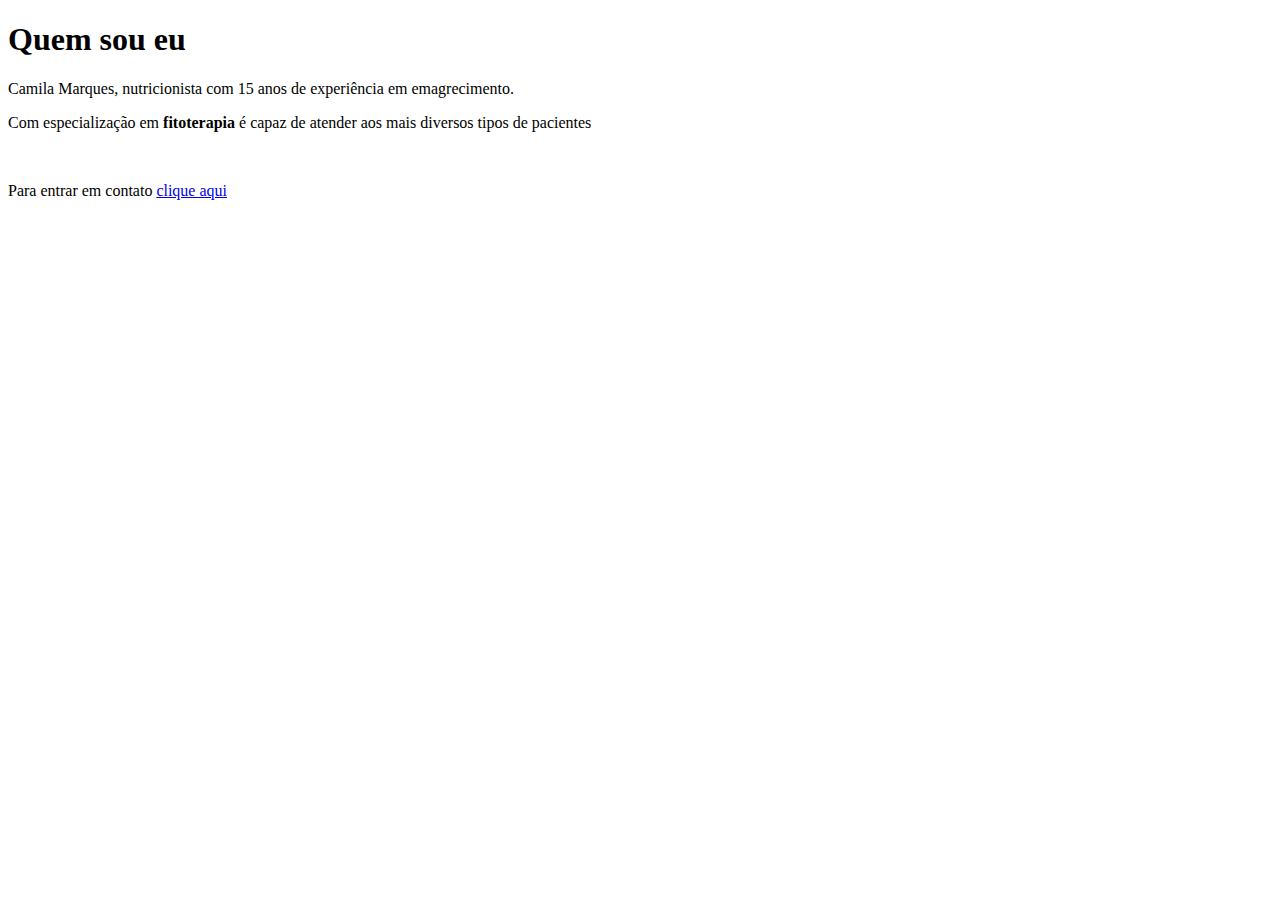
==== index.html @ a7e903c3 "Primeiro Commit" ====
<!DOCTYPE html>

    <head>
        <title> Nutri Cá Marques </title>
    </head>

    <body>
        <H1> Quem sou eu </H1>
        <p> Camila Marques, nutricionista com 15 anos de experiência em emagrecimento. </p>

        <p> Com especialização em <strong> fitoterapia </strong> é capaz de atender aos mais diversos tipos de pacientes</p>
        <br>
        <p> Para entrar em contato <a href="https://www.instagram.com/camilamarquesnutri/" target="_blank"> clique aqui </a> </p>
    </body>
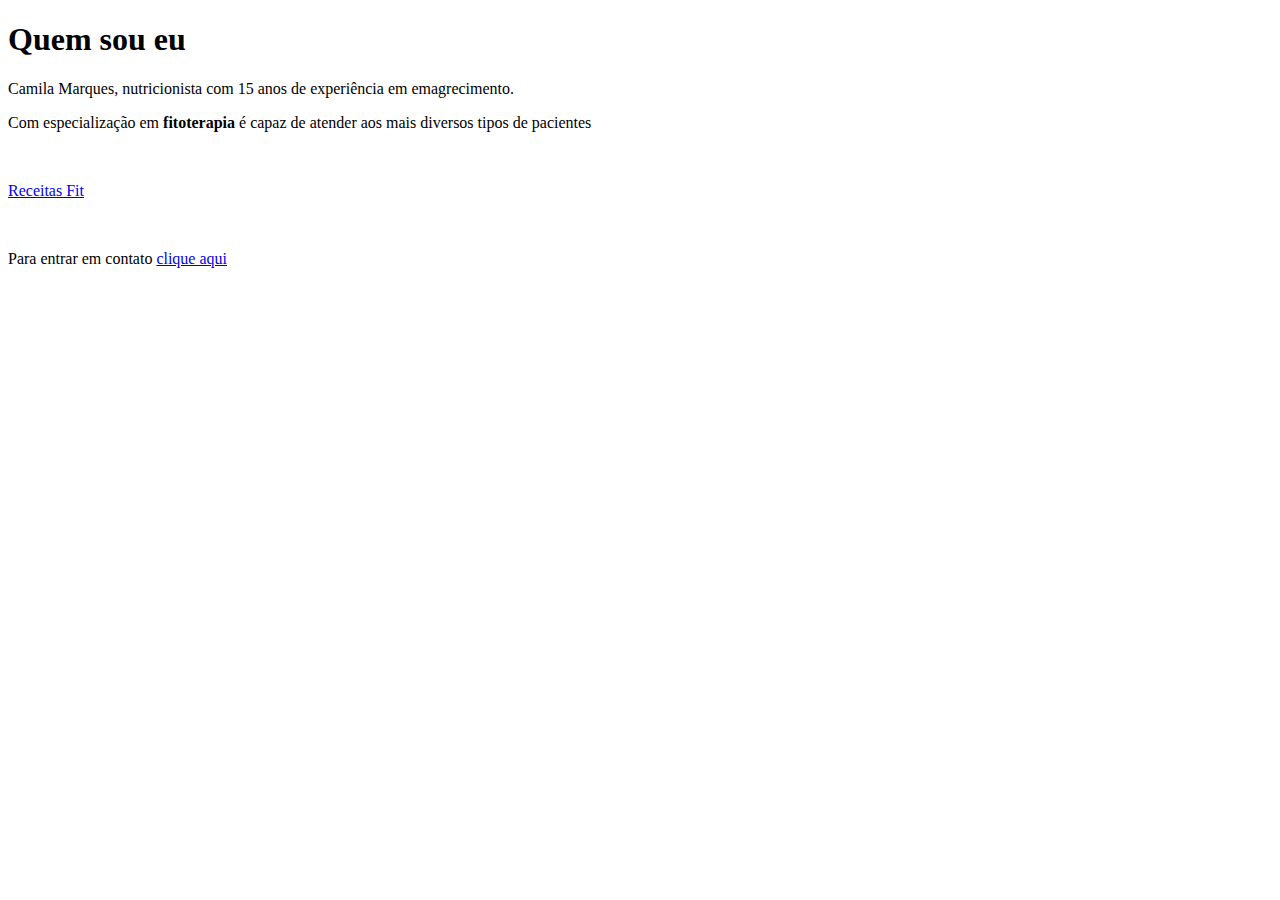
==== commit 62a33496: "Segundo commit" ====
--- a/index.html
+++ b/index.html
@@ -10,5 +10,8 @@
 
         <p> Com especialização em <strong> fitoterapia </strong> é capaz de atender aos mais diversos tipos de pacientes</p>
         <br>
+        <p> <a href="file:///C:/Users/Teste/Desktop/Curso%20HMTL/receitas.html"> Receitas Fit </a> </p>
+        <br>
         <p> Para entrar em contato <a href="https://www.instagram.com/camilamarquesnutri/" target="_blank"> clique aqui </a> </p>
+    
     </body>
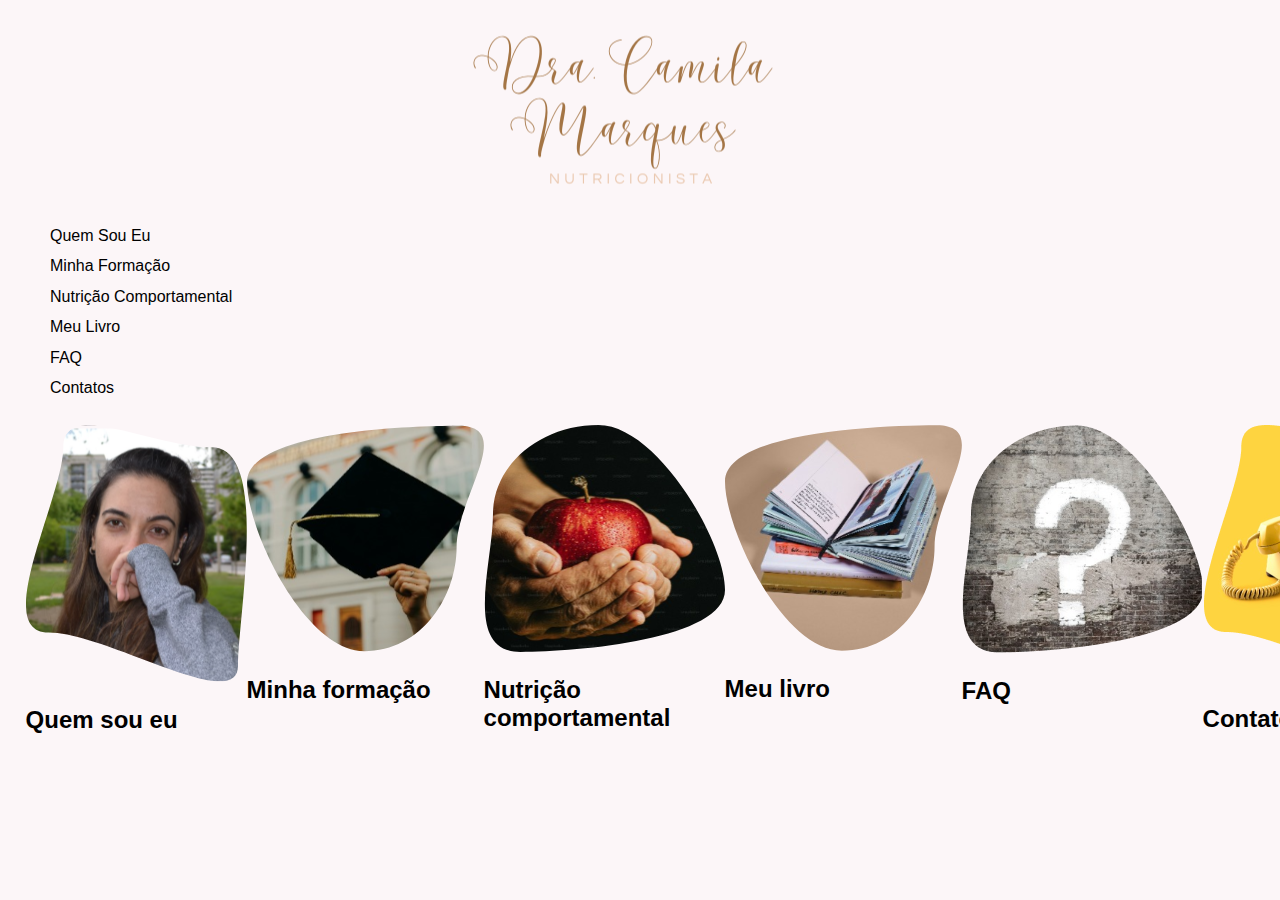
==== commit e5bc4d63: "Primeira versão site nutri" ====
--- a/index.html
+++ b/index.html
@@ -1,17 +1,68 @@
 <!DOCTYPE html>
+<html lang="pt-br">
+<head>
+    <meta charset="UTF-8">
+    <meta name="viewport" content="width=device-width, initial-scale=1.0">
+    <title>Camila Marques Nutri</title>
+    <link rel="stylesheet" href="Estilos.css">
+
 
     <head>
         <title> Nutri Cá Marques </title>
     </head>
 
     <body>
-        <H1> Quem sou eu </H1>
-        <p> Camila Marques, nutricionista com 15 anos de experiência em emagrecimento. </p>
+         <header>
+                <a class="Logotipo" href="index.html">
+                <img src="Logotipo Camila 2.svg" alt="Logo Camila Marques Nutri">
+                </a>
+            <nav>
+                <ul>
+                    <li><a href="Quem sou eu.html">Quem Sou Eu</a></li>
+                    <li><a href="Minha formação.html">Minha Formação</a></li>
+                    <li><a href="Nutrição comportamental.html">Nutrição Comportamental</a></li>
+                    <li><a href="Meu Livro.html">Meu Livro</a></li>
+                    <li><a href="FAQ.html">FAQ</a></li>
+                    <li><a href="Contatos.html">Contatos</a></li>
+                </ul>
+        </header>
+    
+       
+        <main class="ItensIndex">
+                <section>
+                <img src="Quem sou eu imagem.svg" alt="Card quem sou eu">
+                <h2>Quem sou eu</h2>
+                </section>
 
-        <p> Com especialização em <strong> fitoterapia </strong> é capaz de atender aos mais diversos tipos de pacientes</p>
-        <br>
-        <p> <a href="file:///C:/Users/Teste/Desktop/Curso%20HMTL/receitas.html"> Receitas Fit </a> </p>
-        <br>
-        <p> Para entrar em contato <a href="https://www.instagram.com/camilamarquesnutri/" target="_blank"> clique aqui </a> </p>
+                <section>
+                <img src="Minha formação imagem.svg" alt="Card minha formação">
+                <h2>Minha formação</h2>
+                </section>
+
+                <section>
+                <img src="Nutrição comportamental imagem.svg" alt="Card Nutrição comportamental">
+                <h2>Nutrição comportamental</h2>
+                </section>
+
+                <section>
+                <img src="meu livro imagem.svg" alt="Card meu livro">
+                <h2>Meu livro</h2>
+                </section>
+
+                <section>
+                <img src="FAQ imagem.png" alt="Card FAQ">
+                <h2>FAQ</h2>
+                </section>
+
+                <section>
+                <img src="contato imagem.png" alt="Card contatos">
+                <h2>Contatos</h2>
+                </section>
+            </main>
+
+        <footer>
+
+
+        </footer>
     
     </body>
--- a/Estilos.css
+++ b/Estilos.css
@@ -0,0 +1,55 @@
+    @import url('https://fonts.googleapis.com/css2?family=Poppins:ital,wght@0,100;0,200;0,300;0,400;0,500;0,600;0,700;0,800;0,900;1,100;1,200;1,300;1,400;1,500;1,600;1,700;1,800;1,900&display=swap')
+
+    body { 
+        background-color: #FCF6F8; 
+        margin: 0;
+        padding: 0;
+    }
+
+    body {
+        background-color: #FCF6F8;
+        margin: 0;
+        padding: 0;
+
+    }
+    .Logotipo {
+            display: flex; 
+            justify-content: center;
+            }
+
+    main {
+    font-family: "Poppins", sans-serif;
+    display: flex;
+    flex-direction: column;
+    width: 50%;
+    margin-left: 2%;
+}
+
+header nav ul {
+    font-family: "Poppins", sans-serif;
+    justify-content: center;
+    list-style-type: none;
+    display: flex;
+    flex-direction: column;
+}
+
+header nav ul li {
+    margin-bottom: 1%; 
+}
+
+header nav ul li a {
+    text-decoration: none;
+    color: #000000 ; 
+    padding: 10px; 
+    border-radius: 5px; 
+    transition: background-color 0.3s; 
+}
+
+header nav ul li a:hover {
+    background-color: #FDE4D6; 
+}
+
+.ItensIndex {
+    display: flex;
+    flex-direction: row;
+}
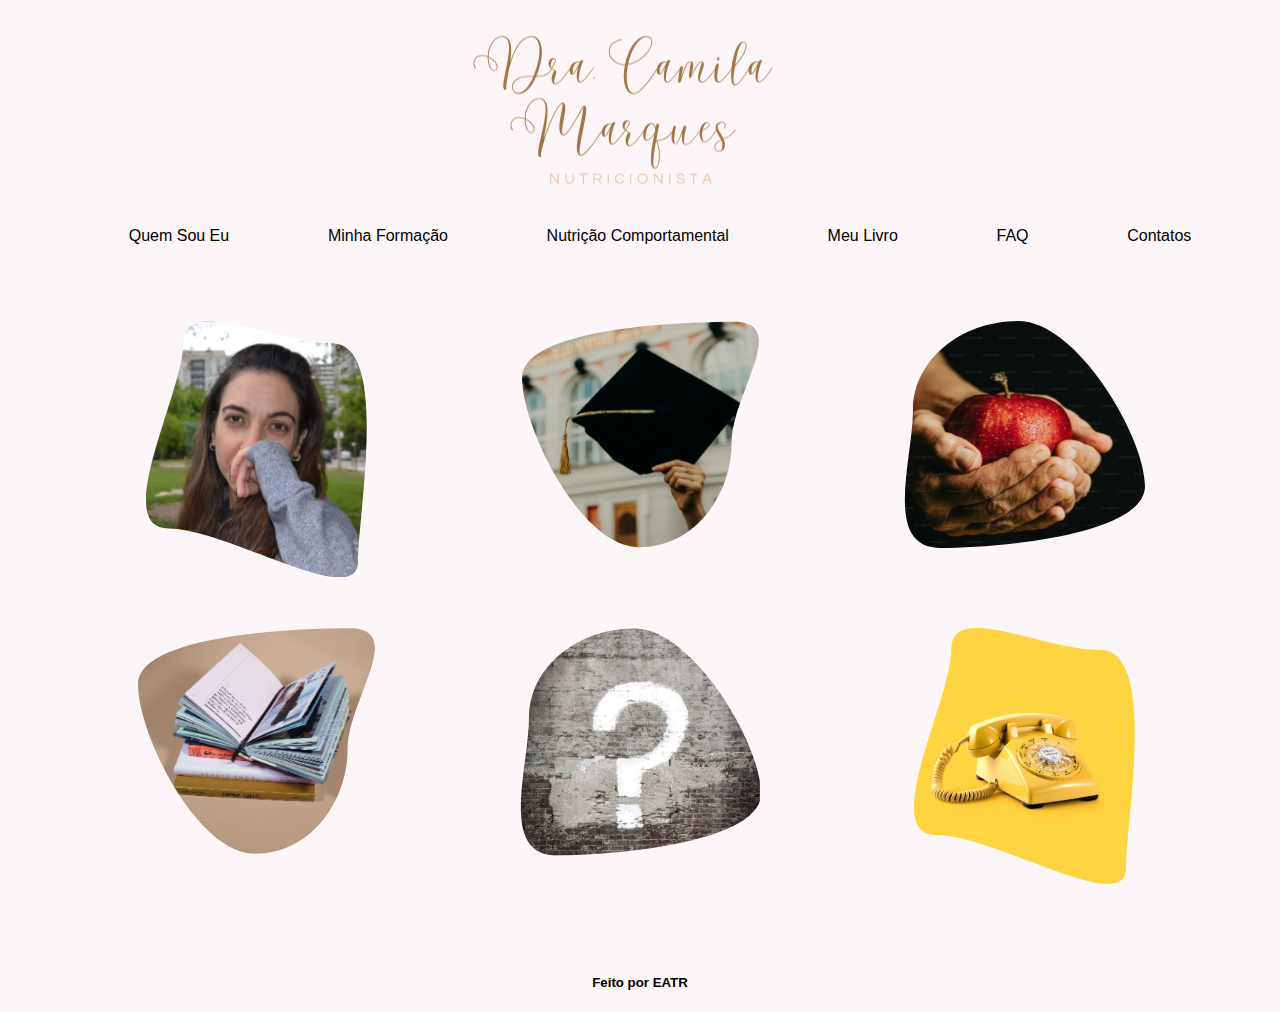
==== commit 9fd20f18: "última atualização" ====
--- a/index.html
+++ b/index.html
@@ -4,6 +4,7 @@
     <meta charset="UTF-8">
     <meta name="viewport" content="width=device-width, initial-scale=1.0">
     <title>Camila Marques Nutri</title>
+    
     <link rel="stylesheet" href="Estilos.css">
 
 
@@ -16,52 +17,64 @@
                 <a class="Logotipo" href="index.html">
                 <img src="Logotipo Camila 2.svg" alt="Logo Camila Marques Nutri">
                 </a>
-            <nav>
-                <ul>
-                    <li><a href="Quem sou eu.html">Quem Sou Eu</a></li>
-                    <li><a href="Minha formação.html">Minha Formação</a></li>
-                    <li><a href="Nutrição comportamental.html">Nutrição Comportamental</a></li>
-                    <li><a href="Meu Livro.html">Meu Livro</a></li>
-                    <li><a href="FAQ.html">FAQ</a></li>
-                    <li><a href="Contatos.html">Contatos</a></li>
-                </ul>
+
+                <nav>
+                    <nav>
+                        <ul>
+                        <li><a href="Quem sou eu.html">Quem Sou Eu</a></li>
+                        <li><a href="Minha formação.html">Minha Formação</a></li>
+                        <li><a href="Nutrição comportamental.html">Nutrição Comportamental</a></li>
+                        <li><a href="Meu Livro.html">Meu Livro</a></li>
+                        <li><a href="FAQ.html">FAQ</a></li>
+                        <li><a href="Contatos.html">Contatos</a></li>
+                    </ul>
+
         </header>
-    
-       
+
+
         <main class="ItensIndex">
+            <div>
                 <section>
+                <a href="Quem sou eu.html">
                 <img src="Quem sou eu imagem.svg" alt="Card quem sou eu">
-                <h2>Quem sou eu</h2>
+                </a>
                 </section>
 
                 <section>
+                <a href="Minha formação.html">
                 <img src="Minha formação imagem.svg" alt="Card minha formação">
-                <h2>Minha formação</h2>
+                </a>
                 </section>
 
                 <section>
+                <a href="Nutrição comportamental.html">
                 <img src="Nutrição comportamental imagem.svg" alt="Card Nutrição comportamental">
-                <h2>Nutrição comportamental</h2>
+                </a>
                 </section>
 
                 <section>
+                <a href="Meu Livro.html">
                 <img src="meu livro imagem.svg" alt="Card meu livro">
-                <h2>Meu livro</h2>
+                </a>
                 </section>
 
                 <section>
+                <a href="FAQ.html">
                 <img src="FAQ imagem.png" alt="Card FAQ">
-                <h2>FAQ</h2>
+                </a>
                 </section>
 
                 <section>
+                <a href="Contatos.html">
                 <img src="contato imagem.png" alt="Card contatos">
-                <h2>Contatos</h2>
+                </a>
                 </section>
+            </div>
             </main>
 
         <footer>
 
+        <h5>Feito por EATR</h5>
 
         </footer>
     
--- a/Estilos.css
+++ b/Estilos.css
@@ -4,6 +4,10 @@
         background-color: #FCF6F8; 
         margin: 0;
         padding: 0;
+    }
+
+    a {
+        text-decoration: none;
     }
 
     body {
@@ -19,22 +23,24 @@
 
     main {
     font-family: "Poppins", sans-serif;
+    text-align: justify;
     display: flex;
     flex-direction: column;
-    width: 50%;
-    margin-left: 2%;
+    margin-left: 5%;
+    margin-right: 5%;
+    margin-bottom: 5%;
 }
+
 
 header nav ul {
     font-family: "Poppins", sans-serif;
-    justify-content: center;
+    justify-content:space-evenly;
     list-style-type: none;
     display: flex;
-    flex-direction: column;
 }
 
 header nav ul li {
-    margin-bottom: 1%; 
+    margin-bottom: 3%; 
 }
 
 header nav ul li a {
@@ -49,7 +55,89 @@
     background-color: #FDE4D6; 
 }
 
+
 .ItensIndex {
-    display: flex;
-    flex-direction: row;
+    display: flex; 
+    justify-content: center; 
+    flex-wrap: wrap; 
 }
+
+.ItensIndex > div {
+    width: 100%; 
+    display: flex; 
+    justify-content: space-around; 
+    flex-wrap: wrap; 
+}
+
+section {
+    width: calc(30% - 40px); 
+    margin: 2%; 
+    box-sizing: border-box; 
+    text-align: center; 
+}
+
+section a {
+    display: block; 
+}
+
+.collapsible-container {
+    width: 100%;
+    box-sizing: border-box;
+}
+
+.hover-header {
+    padding: 10px;
+    background-color: #FDE4D6;
+    border: 1px solid #ddd;
+    cursor: pointer;
+}
+
+.collapsible-content {
+    display: none;
+    padding: 10px;
+    border: 1px solid #ddd;
+    border-top: none; /* Evitar duplicidade de borda */
+    background-color: #fff;
+}
+
+.hover-header:hover + .collapsible-content {
+    display: block;
+}
+
+.box-container {
+    display: flex;              /* Alinha as caixas horizontalmente */
+    justify-content: space-around; /* Distribui espaço uniformemente */
+}
+
+.box {
+    width: 30%; 
+    padding: 20px;
+    margin: 10px;
+    border-radius: 40px;
+    background-color: #EAC8AF;
+    box-shadow: 0 2px 5px rgba(0,0,0,0.1);
+    display: flex;          
+    flex-direction: column;   
+    justify-content: center;  
+    align-items: center;     
+    text-align: center;
+}
+
+img.contatos {
+    width: 100px;  
+    height: auto;  
+}
+
+.box span {
+    display: block;            
+    margin-top: 10px;          
+    text-decoration: none;
+    font-family: "Poppins", sans-serif;
+    text-align: center;
+}
+
+footer {
+    font-family: "Poppins", sans-serif;
+    text-align: center;
+    text-decoration: none;
+}
